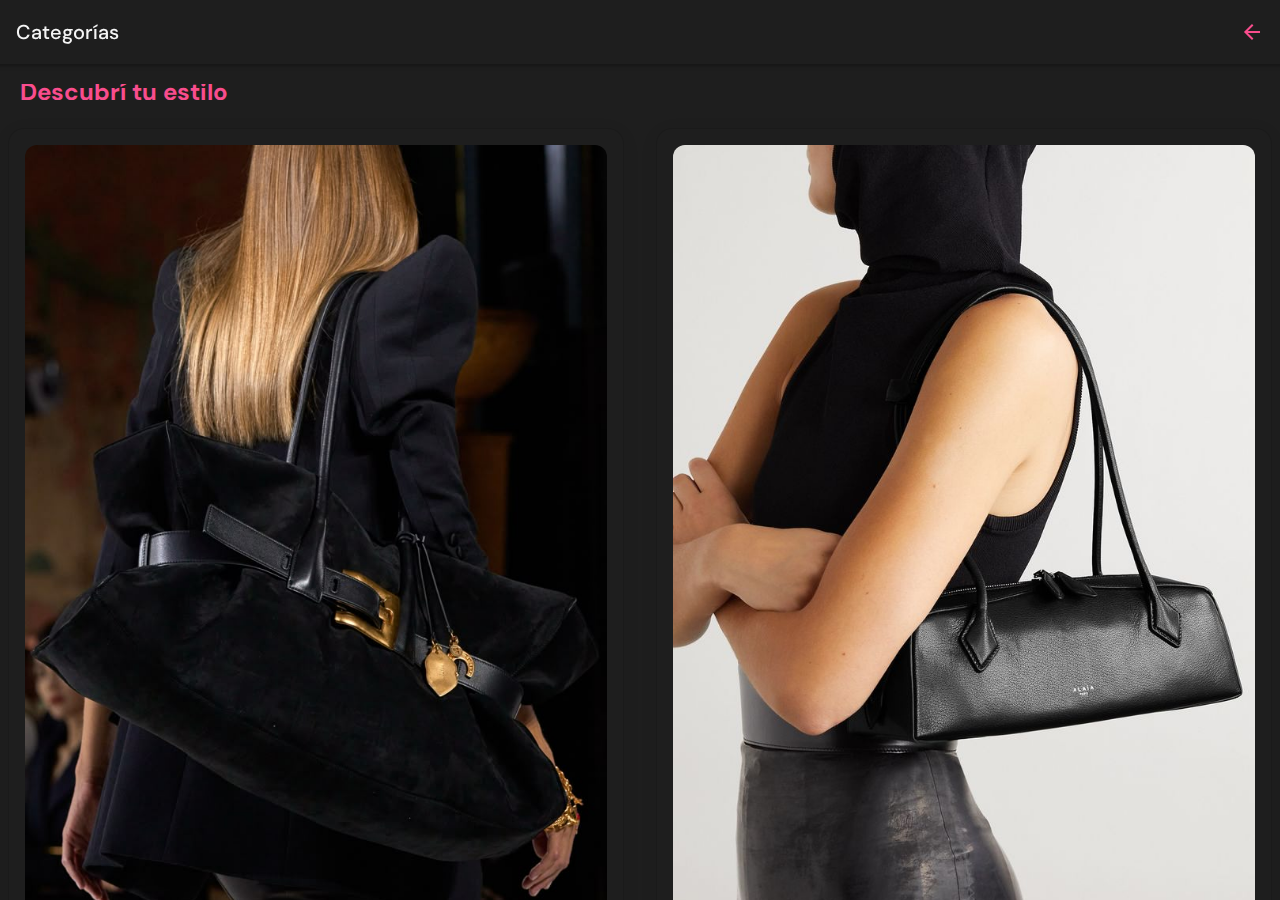
==== categorias.html @ 9daab4f4 "carga de página de examen final" ====
<!doctype html>
<html>
<head>
  <meta charset="utf-8">
  <meta name="viewport" content="width=device-width, initial-scale=1.0">
  <title>NOIRBAG - Categorías</title>
  <link href="css/framework7.bundle.min.css" rel="stylesheet">
  <link href="https://fonts.googleapis.com/icon?family=Material+Icons" rel="stylesheet">
  <link href="https://fonts.googleapis.com/css2?family=DM+Sans:wght@400;700&display=swap" rel="stylesheet">
  <link href="css/style.css" rel="stylesheet">
</head>
<body style="background-color: #121212; color: #fff;">
  <div id="app">
    <div class="view view-main view-init">
      <section data-name="categorias" class="page">
        <nav class="navbar">
          <div class="navbar-bg"></div>
          <div class="navbar-inner">
            <div class="title">Categorías</div>
            <div class="right">
              <a href="index.html" class="link">
                <i class="material-icons">arrow_back</i>
              </a>
            </div>
          </div>
        </nav>

        <section class="page-content">
          <div class="block-title">Descubrí tu estilo</div>
          <div class="row">
            <div class="col-100 medium-50">
              <div class="card card-outline">
                <div class="card-content card-content-padding">
                  <img src="img/luxury.jpg.jpeg" alt="Luxury" style="width:100%; border-radius: 12px;">
                  <h3 class="card-title">Luxury</h3>
                  <p>Diseños de diseñador para ocasiones elegantes.</p>
                </div>
              </div>
            </div>
            <div class="col-100 medium-50">
              <div class="card card-outline">
                <div class="card-content card-content-padding">
                  <img src="img/casual.jpg.jpeg" alt="Casual" style="width:100%; border-radius: 12px;">
                  <h3 class="card-title">Casual</h3>
                  <p>Looks diarios con vibra relajada y cool.</p>
                </div>
              </div>
            </div>
            <div class="col-100 medium-50">
              <div class="card card-outline">
                <div class="card-content card-content-padding">
                  <img src="img/edgy.jpg.jpeg" alt="Edgy" style="width:100%; border-radius: 12px;">
                  <h3 class="card-title">Edgy</h3>
                  <p>Para quienes se atreven a destacar con fuerza.</p>
                </div>
              </div>
            </div>
            <div class="col-100 medium-50">
              <div class="card card-outline">
                <div class="card-content card-content-padding">
                  <img src="img/mini.jpg.jpeg" alt="Mini Bags" style="width:100%; border-radius: 12px;">
                  <h3 class="card-title">Mini Bags</h3>
                  <p>Lo pequeño también domina. Ultra fashion.</p>
                </div>
              </div>
            </div>
          </div>
        </section>
      </section>
    </div>
  </div>
  <script src="js/framework7.bundle.min.js"></script>
  <script src="js/app.js"></script>
</body>
</html>
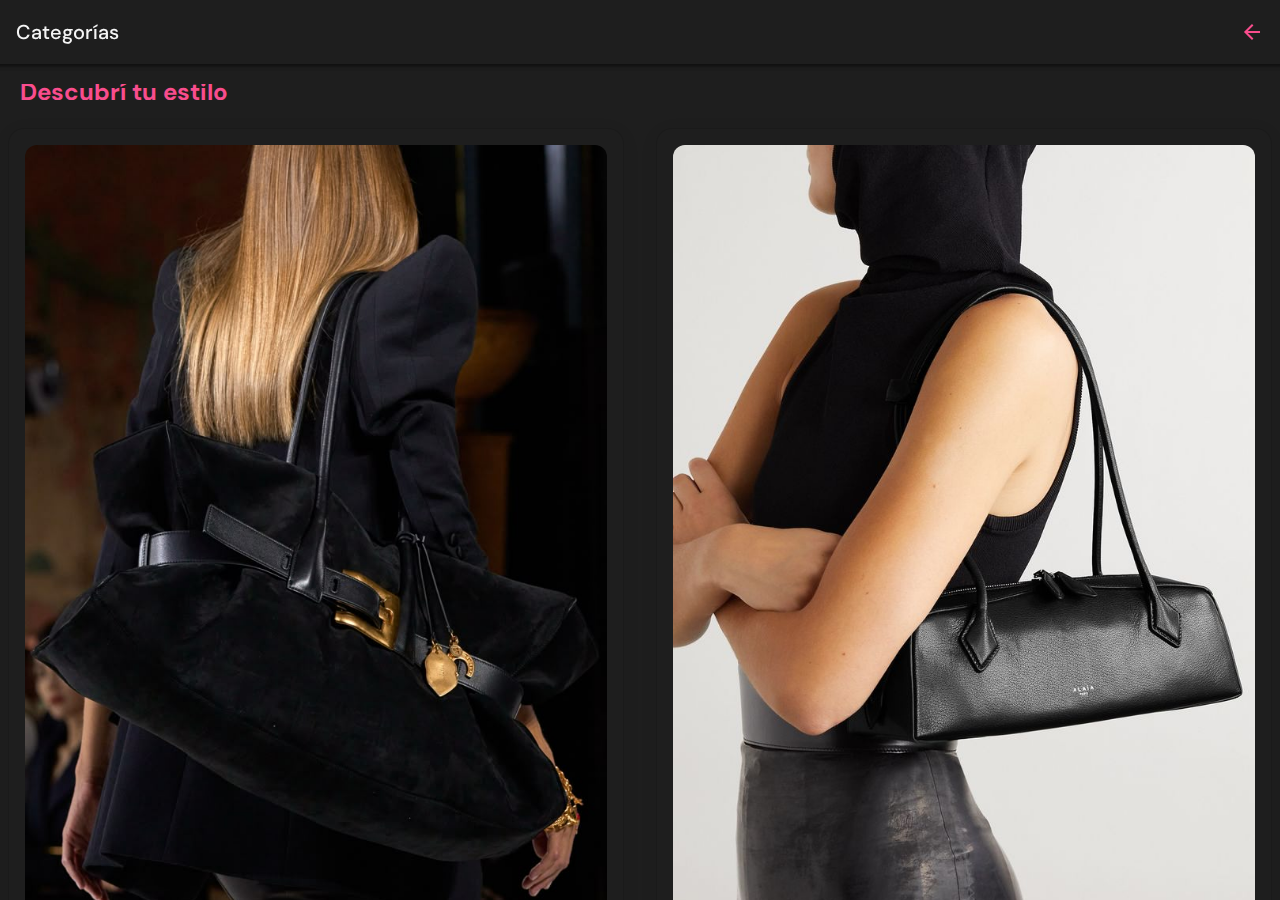
==== commit c1380e76: "carga de página examen2" ====
--- a/categorias.html
+++ b/categorias.html
@@ -25,47 +25,64 @@
           </div>
         </nav>
 
-        <section class="page-content">
-          <div class="block-title">Descubrí tu estilo</div>
-          <div class="row">
-            <div class="col-100 medium-50">
-              <div class="card card-outline">
-                <div class="card-content card-content-padding">
-                  <img src="img/luxury.jpg.jpeg" alt="Luxury" style="width:100%; border-radius: 12px;">
-                  <h3 class="card-title">Luxury</h3>
-                  <p>Diseños de diseñador para ocasiones elegantes.</p>
-                </div>
-              </div>
-            </div>
-            <div class="col-100 medium-50">
-              <div class="card card-outline">
-                <div class="card-content card-content-padding">
-                  <img src="img/casual.jpg.jpeg" alt="Casual" style="width:100%; border-radius: 12px;">
-                  <h3 class="card-title">Casual</h3>
-                  <p>Looks diarios con vibra relajada y cool.</p>
-                </div>
-              </div>
-            </div>
-            <div class="col-100 medium-50">
-              <div class="card card-outline">
-                <div class="card-content card-content-padding">
-                  <img src="img/edgy.jpg.jpeg" alt="Edgy" style="width:100%; border-radius: 12px;">
-                  <h3 class="card-title">Edgy</h3>
-                  <p>Para quienes se atreven a destacar con fuerza.</p>
-                </div>
-              </div>
-            </div>
-            <div class="col-100 medium-50">
-              <div class="card card-outline">
-                <div class="card-content card-content-padding">
-                  <img src="img/mini.jpg.jpeg" alt="Mini Bags" style="width:100%; border-radius: 12px;">
-                  <h3 class="card-title">Mini Bags</h3>
-                  <p>Lo pequeño también domina. Ultra fashion.</p>
-                </div>
-              </div>
-            </div>
+      <section data-name="categorias" class="page">
+  <!-- Navbar -->
+  <nav class="navbar">
+    <div class="navbar-bg"></div>
+    <div class="navbar-inner">
+      <div class="title">Categorías</div>
+      <div class="right">
+        <a href="/home/" class="link">
+          <i class="material-icons">arrow_back</i>
+        </a>
+      </div>
+    </div>
+  </nav>
+
+  <!-- Contenido -->
+  <section class="page-content">
+    <div class="block-title">Descubrí tu estilo</div>
+    <div class="row">
+      <div class="col-100 medium-50">
+        <div class="card card-outline">
+          <div class="card-content card-content-padding">
+            <img src="img/luxury.jpg.jpeg" alt="Luxury" style="width:100%; border-radius: 12px;">
+            <h3 class="card-title">Luxury</h3>
+            <p>Diseños de diseñador para ocasiones elegantes.</p>
           </div>
-        </section>
+        </div>
+      </div>
+      <div class="col-100 medium-50">
+        <div class="card card-outline">
+          <div class="card-content card-content-padding">
+            <img src="img/casual.jpg.jpeg" alt="Casual" style="width:100%; border-radius: 12px;">
+            <h3 class="card-title">Casual</h3>
+            <p>Looks diarios con vibra relajada y cool.</p>
+          </div>
+        </div>
+      </div>
+      <div class="col-100 medium-50">
+        <div class="card card-outline">
+          <div class="card-content card-content-padding">
+            <img src="img/edgy.jpg.jpeg" alt="Edgy" style="width:100%; border-radius: 12px;">
+            <h3 class="card-title">Edgy</h3>
+            <p>Para quienes se atreven a destacar con fuerza.</p>
+          </div>
+        </div>
+      </div>
+      <div class="col-100 medium-50">
+        <div class="card card-outline">
+          <div class="card-content card-content-padding">
+            <img src="img/mini.jpg.jpeg" alt="Mini Bags" style="width:100%; border-radius: 12px;">
+            <h3 class="card-title">Mini Bags</h3>
+            <p>Lo pequeño también domina. Ultra fashion.</p>
+          </div>
+        </div>
+      </div>
+    </div>
+  </section>
+</section>
+
       </section>
     </div>
   </div>
--- a/css/style.css
+++ b/css/style.css
@@ -198,3 +198,5 @@
   padding: 10px 16px;
   margin-bottom: 8px;
 }
+
+
